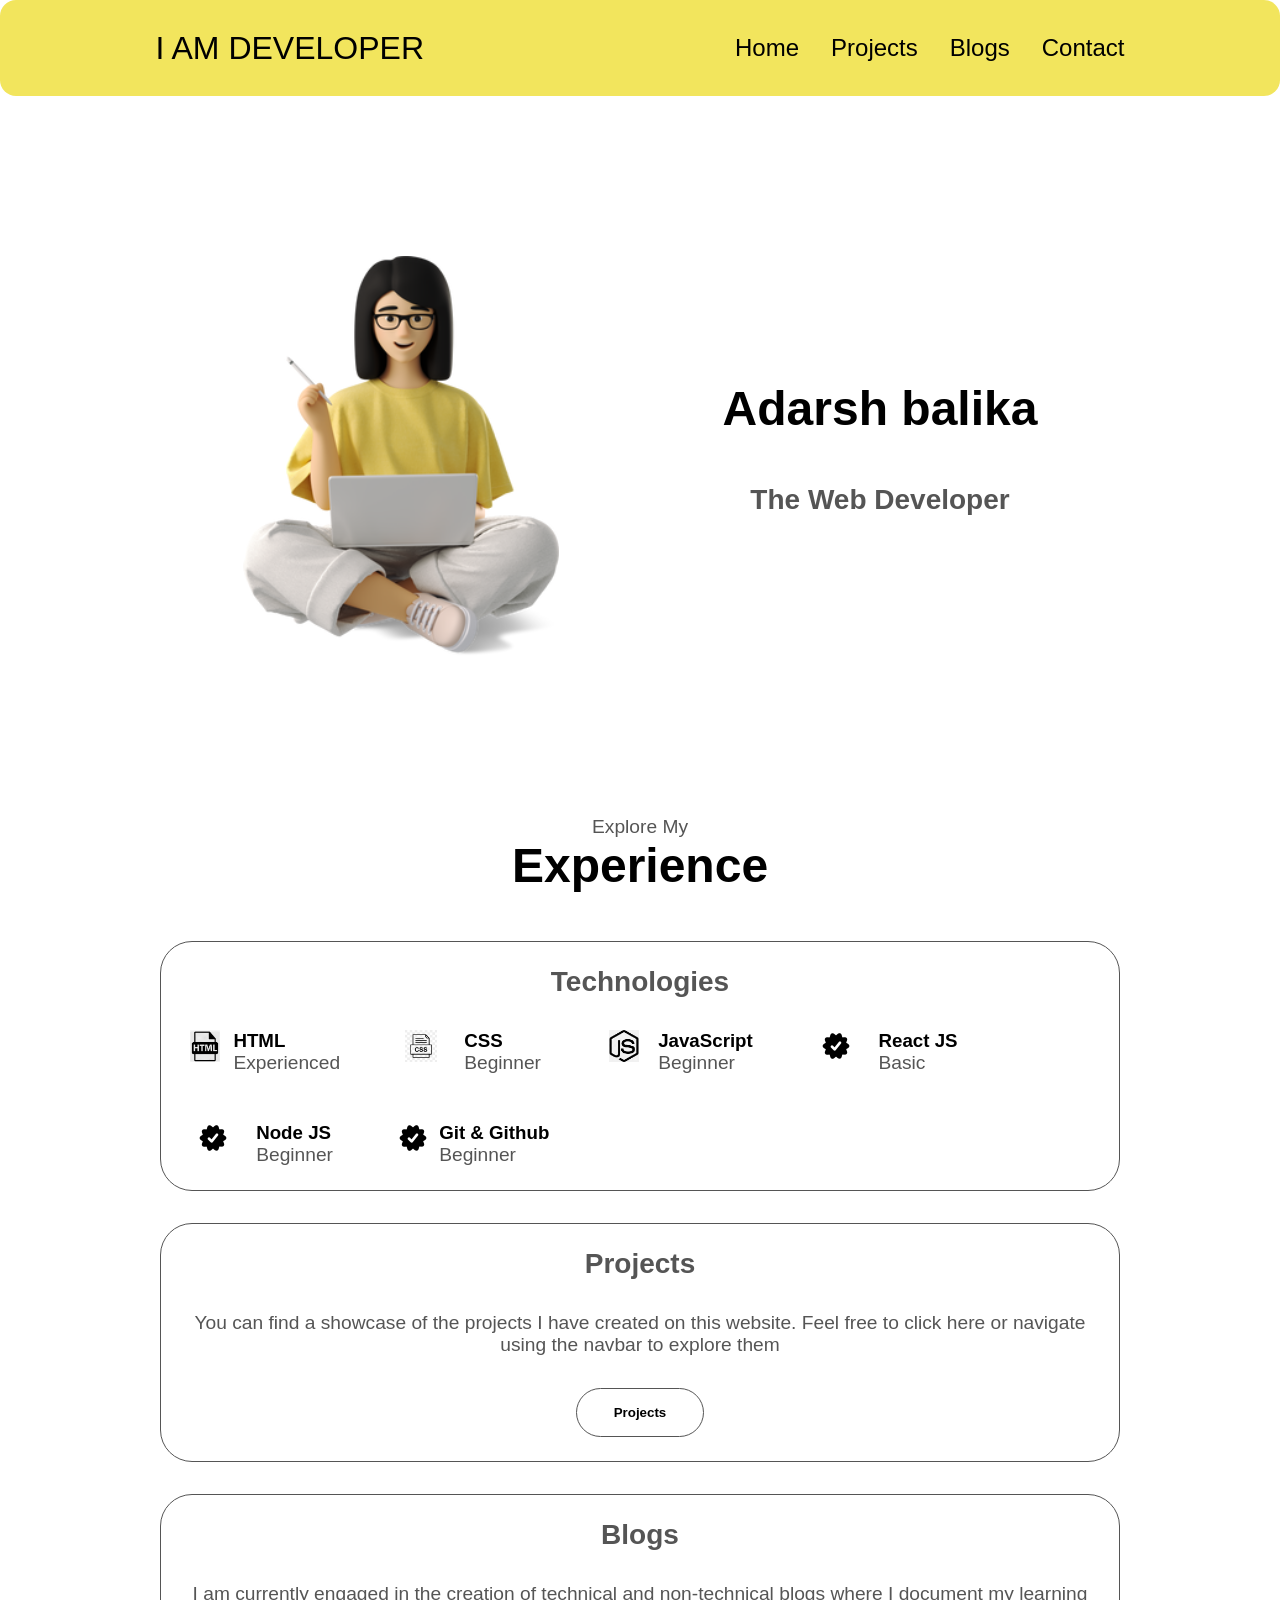
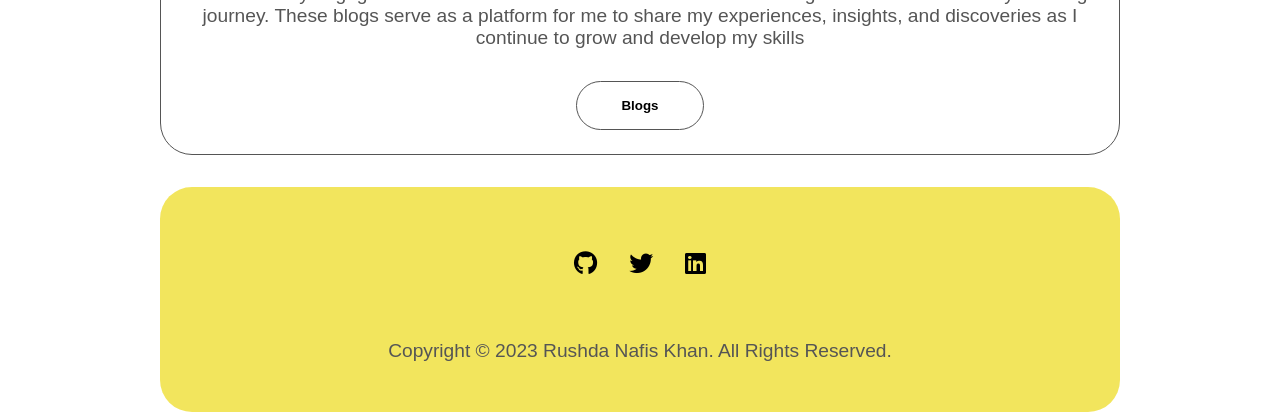
==== homepage.html @ cc38e1a1 "home page updated" ====
<!DOCTYPE html>
<html lang="en">
<head>
    <meta charset="UTF-8">
    <meta name="viewport" content="width=device-width, initial-scale=1.0">
    <title>rushda portfolio</title>
    <link rel="stylesheet" href="style.css" />
    <link
      rel="stylesheet"
      href="https://cdnjs.cloudflare.com/ajax/libs/font-awesome/6.4.0/css/all.min.css"
      integrity="sha512-iecdLmaskl7CVkqkXNQ/ZH/XLlvWZOJyj7Yy7tcenmpD1ypASozpmT/E0iPtmFIB46ZmdtAc9eNBvH0H/ZpiBw=="
      crossorigin="anonymous"
      referrerpolicy="no-referrer"
    />
    
</head>
<body>
    <nav id="desktop-nav">
        <div class="logo">I AM DEVELOPER</div>
        <div>
          <ul class="nav-links">
            <li><a href="#profile">Home</a></li>
          
            <li><a href="projects.html">Projects</a></li>
            <li><a href="blogs.html">Blogs</a></li>
            <li><a href="#contact">Contact</a></li>
          </ul>
        </div>

    </nav>
    
    <section id="profile">
      <div class="section__pic-container">
        <img src="img.png" alt="profile avatar" />
      </div>
      <div class="section__text">
        
        <h1 class="title">Adarsh balika</h1>
        <p class="section__text__p2">The Web Developer</p>
        
    </section>
    <section id="experience">
      <p class="section__text__p1">Explore My</p>
      <h1 class="title">Experience</h1>
      <div class="experience-details-container">
        <div class="about-containers">
          <div class="details-container">
            <h2 class="experience-sub-title">Technologies</h2>
            <div class="article-container">
              <article>
                <img
                  src="html.png"
                  alt="html icon"
                  class="icon"
                />
                <div>
                  <h3>HTML</h3>
                  <p>Experienced</p>
                </div>
              </article>
              <article>
                <img
                  src="css.png"
                  alt="Experience icon"
                  class="icon"
                />
                <div>
                  <h3>CSS</h3>
                  <p>Beginner</p>
                </div>
              </article>
              <article>
                <img
                  src="javaccript.png"
                  alt="Experience icon"
                  class="icon"
                />
                <div>
                  <h3>JavaScript</h3>
                  <p>Beginner</p>
                </div>
              </article>
              <article>
                <img
                  src="icon.png"
                  alt="Experience icon"
                  class="icon"
                />
                <div>
                  <h3>React JS</h3>
                  <p>Basic</p>
                </div>
              </article>
              
               
              
              <article>
                <img
                  src="icon.png"
                  alt="Experience icon"
                  class="icon"
                />
                <div>
                  <h3>Node JS</h3>
                  <p>Beginner</p>
                </div>
              </article>
              <article>
                <img
                  src="icon.png"
                  alt="Experience icon"
                  class="icon"
                />
                <div>
                  <h3> Git & Github</h3>
                  <p>Beginner</p>
                </div>
              </article>
              
              
               
                
              
            </div>
            
          </div>
        </div>
        
      </div>
      <div class="details-container">
        <h2 class="experience-sub-title">Projects</h2>
        <p class="paragraph">You can find a showcase of the projects I have created on this
          website. Feel free to click here or navigate using the navbar to
          explore them</p>
          <div class="btn-container">
            <button
              class="btn btn-color-2 project-btn"
              onclick="location.href='projects.html'">
              Projects
            </button>
          </div>
          </div>

          <div class="details-container">
            <h2 class="experience-sub-title">Blogs</h2>
            <p class="paragraph">I am currently engaged in the creation of technical and non-technical
              blogs where I document my learning journey. These blogs serve as a
              platform for me to share my experiences, insights, and discoveries as
              I continue to grow and develop my skills</p>
              <div class="btn-container">
                <button
                  class="btn btn-color-2 project-btn"
                  onclick="location.href='blogs.html'">
                  Blogs
                </button>
              </div>
              </div>
              
    




              
            
          
          
        
        




     
    </section>
    <section id="contact">
      
    
    <footer >
      <nav>
        <div class="nav-links-container">
          <ul class="nav-links">
            <li><a href="https://github.com/rushdanafis"
              ><i class="fa-brands fa-github"></i>
            </a></li>
            <li> <a href="https://twitter.com/RushdaNafisKhan"
              ><i class="fa-brands fa-twitter"></i>
            </a></li>
            <li><a href="https://www.linkedin.com/in/rushda-khan-82676226a/"
              ><i class="fa-brands fa-linkedin"></i>
            </a></li>
            
          </ul>
  
        </div>
      </nav>
      <p>Copyright &#169; 2023 Rushda Nafis Khan. All Rights Reserved.</p>
    </footer>
  </section>
              
               
                  
             
             
              
               
              
              
              
              
               
                
              
    

  
    
    
</body>
</html>
---- style.css ----
:root {
  --text-color: rgb(85, 85, 85);
  --decoration-color: white;
  --link-color: black;
  --baackground: rgba(242, 229, 89, 0.972);
}

@import url("https://fonts.googleapis.com/css2?family=Poppins:wght@300;400;500;600&display=swap");

* {
  margin: 0;
  padding: 0;
}

body {
  font-family: "Poppins", sans-serif;
  
}
html {
  scroll-behavior: smooth;
}

p {
  color: var(--text-color);
  font-size: larger;
}

a,
.btn {
  transition: all 200ms ease;
}

nav,
.nav-links {
  display: flex;
}

nav {
  justify-content: space-around;
  align-items: center;
  height: 17vh;
}

.nav-links {
  gap: 2rem;
  list-style: none;
  font-size: 1.5rem;
}
a {
  color: var(--link-color);
  text-decoration: none;
  text-decoration-color: var(--decoration-color);
}

a:hover {
  color: var(--text-color);
  text-decoration: underline;
  text-decoration-color: var(--text-color);
}
.logo {
  font-size: 2rem;
}

.logo:hover {
  cursor: default;
}
section {
  
  min-height: 100vh;
  margin: 0 10rem;
  box-sizing: border-box;
  min-height: fit-content;
}
#profile {
  display: flex;
  justify-content: center;
  gap: 5rem;
  height: 80vh;
}
.section__pic-container {
  display: flex;
  height: 400px;
  width: 400px;
  margin: auto 0;
}

.section__text {
  align-self: center;
  text-align: center;
}

.section__text p {
  font-weight: 600;
}
.section__text__p1 {
  text-align: center;
}

.section__text__p2 {
  font-size: 1.75rem;
  margin-bottom: 1rem;
}

.title {
  font-size: 3rem;
  text-align: center;
  padding-bottom: 3rem;
}

.icon {
  cursor: pointer;
  height: 2rem;
}
/* experience */

#experience {
  position: relative;
}

.experience-sub-title {
  color: var(--text-color);
  font-weight: 600;
  font-size: 1.75rem;
  margin-bottom: 2rem;
  text-align: center;
}

.experience-details-container {
  display: flex;
  justify-content: center;
  flex-direction: column;
}

.article-container {
  display: flex;
  text-align: initial;
  flex-wrap: wrap;
  flex-direction: row;
  gap: 3rem;
  justify-content: spac;
}
article {
  display: flex;
  width: 10rem;
  justify-content: space-around;
  gap: 0.2rem;
}

article .icon {
  cursor: default;
}
.btn-container {
  display: flex;
  justify-content: center;
}

.btn {
  font-weight: 600;
  transition: all 300ms ease;
  padding: 1rem;
  width: 8rem;
  border-radius: 2rem;
}

.btn-color-1,
.btn-color-2 {
  border: var(--text-color) 0.1rem solid;
}

.btn-color-1:hover,
.btn-color-2:hover {
  cursor: pointer;
}

.btn-color-1,
.btn-color-2:hover {
  background: var(--text-color);
  color: var(--decoration-color);
}

.btn-color-1:hover {
  background: var(--link-color);
}

.btn-color-2 {
  background: none;
}

.btn-color-2:hover {
  border: var(--text-color) 0.1rem solid;
}

.btn-container {
  gap: 1rem;
}
.arrow {
  position: absolute;
  right: -5rem;
  bottom: 2.5rem;
}

.details-container {
  margin-bottom: 2rem;
  padding: 1.5rem;
  flex: 1;
  background: var(--decoration-color);
  border-radius: 2rem;
  border: var(--link-color) 0.1rem solid;
  border-color: var(--text-color);
  text-align: center;
}

.section-container {
  gap: 4rem;
  height: 80%;
}

.section__pic-container {
  height: 400px;
  width: 400px;
  margin: auto 0;
}
/* projects */

#projects {
  position: relative;
}

.color-container {
  border-color: var(--text-color);
  background: var(--decoration-color);
  margin: 20px;
}

.project-img {
  border-radius: 2rem;
  width: 90%;
  height: 90%;
}

.project-title {
  margin: 1rem;
  color: var(--link-color);
}

.project-btn {
  color: var(--link-color);
  border-color: var(--text-color);
}
.about-containers,
.about-details-container {
  display: flex;
  flex-wrap: wrap;
}
#desktop-nav {
  background-color: var(--baackground);
  border-radius: 1rem;
  height: 6rem;
}

footer {
 
  background-color: var(--baackground);
  height: 25vh;
  /* margin: 0 1rem; */
  border-radius: 2rem;
}

footer p {
  text-align: center;
}
p.paragraph {
  color: var(--text-color);
  padding-bottom: 2rem;
}
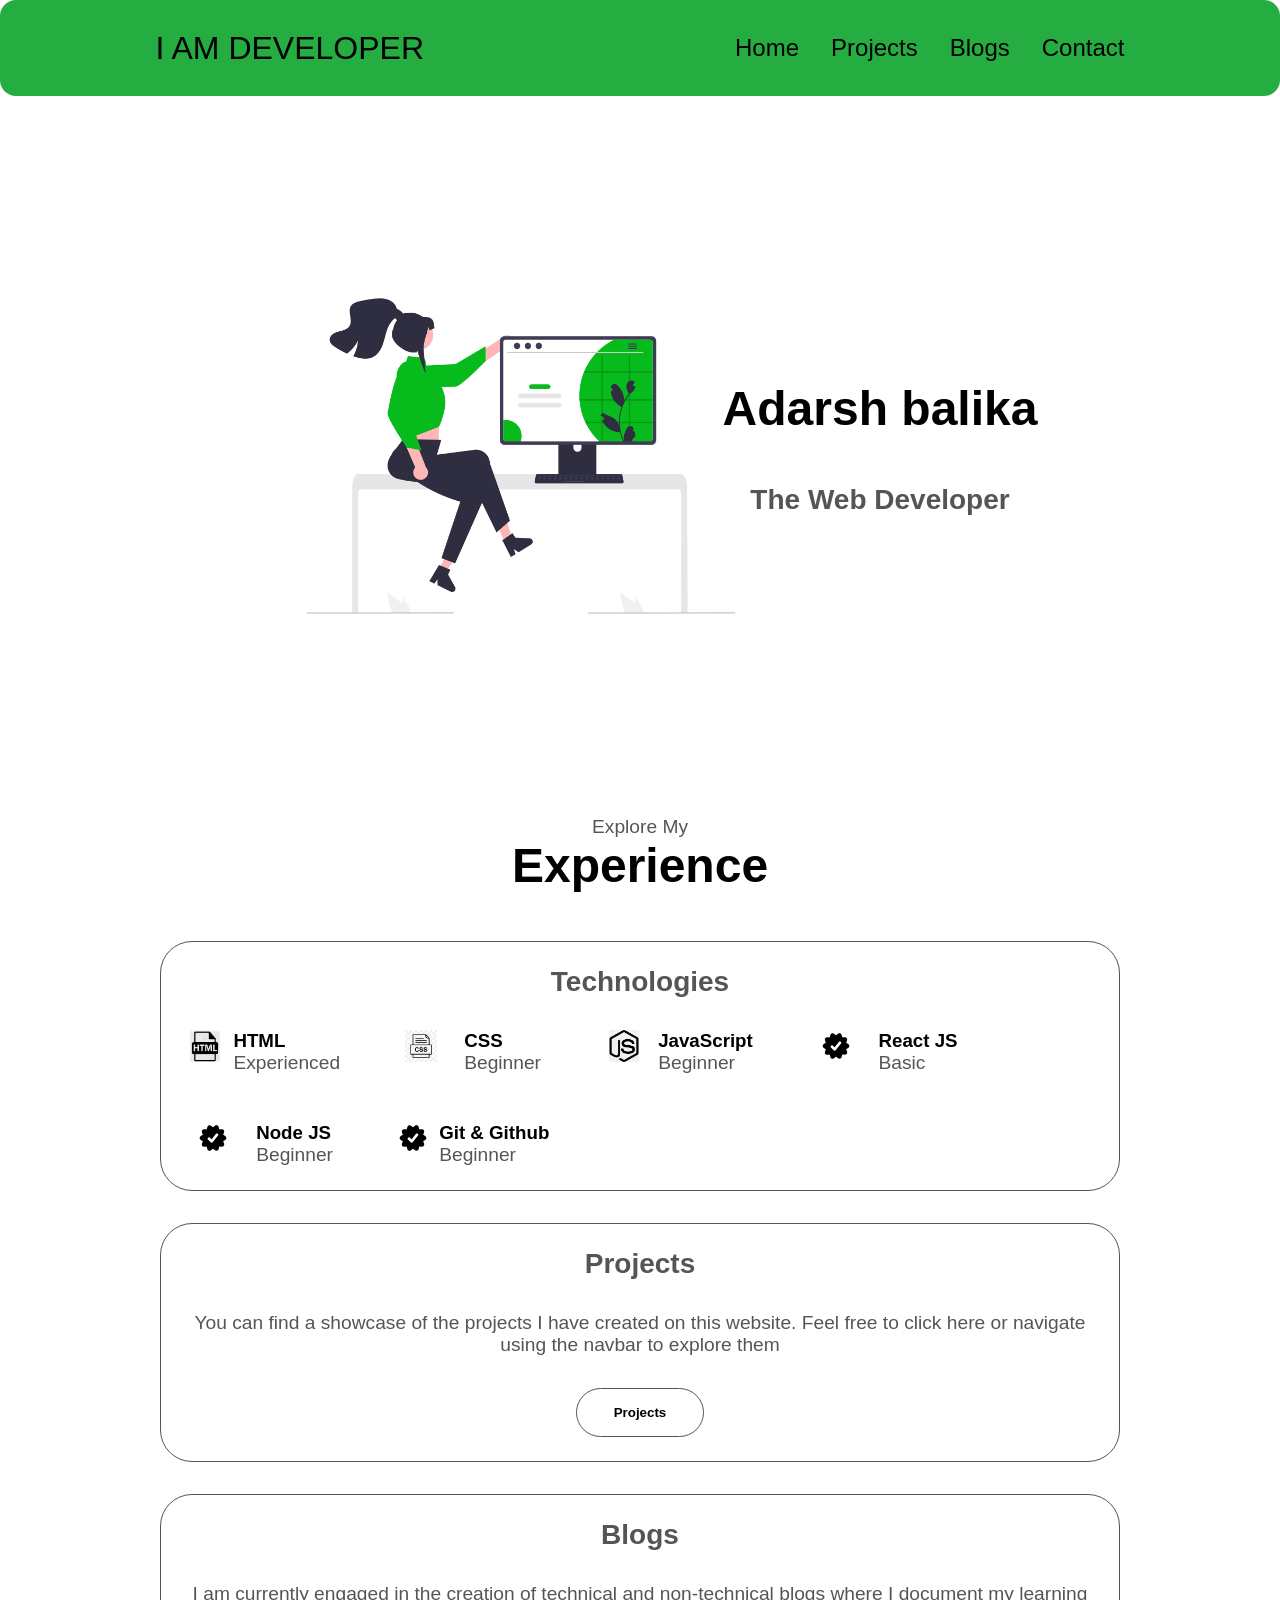
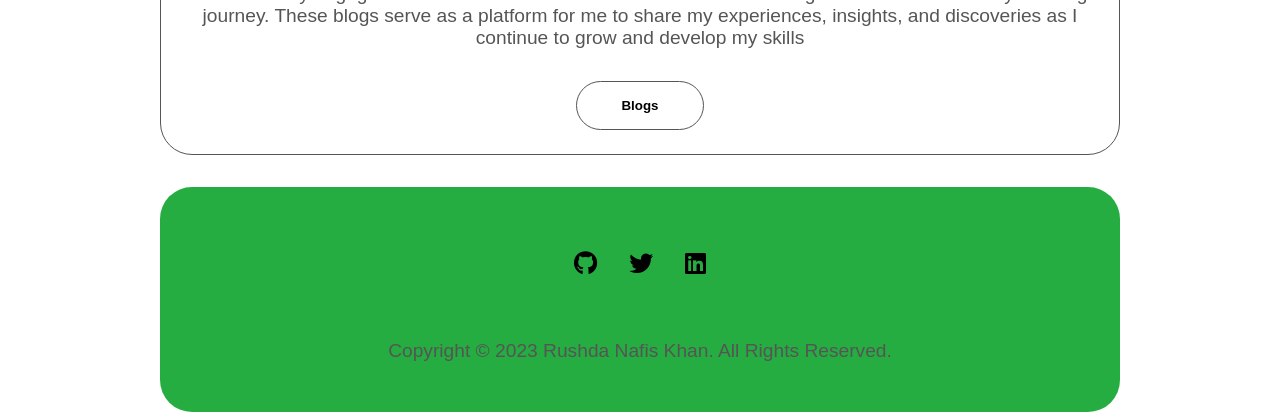
==== commit 49bcd3c8: "color" ====
--- a/homepage.html
+++ b/homepage.html
@@ -31,7 +31,7 @@
     
     <section id="profile">
       <div class="section__pic-container">
-        <img src="img.png" alt="profile avatar" />
+        <img src="udp.png" alt="profile avatar" />
       </div>
       <div class="section__text">
         
--- a/style.css
+++ b/style.css
@@ -2,7 +2,7 @@
   --text-color: rgb(85, 85, 85);
   --decoration-color: white;
   --link-color: black;
-  --baackground: rgba(242, 229, 89, 0.972);
+  --baackground: rgba(32, 171, 60, 0.972);
 }
 
 @import url("https://fonts.googleapis.com/css2?family=Poppins:wght@300;400;500;600&display=swap");
@@ -193,11 +193,7 @@
 .btn-container {
   gap: 1rem;
 }
-.arrow {
-  position: absolute;
-  right: -5rem;
-  bottom: 2.5rem;
-}
+
 
 .details-container {
   margin-bottom: 2rem;
